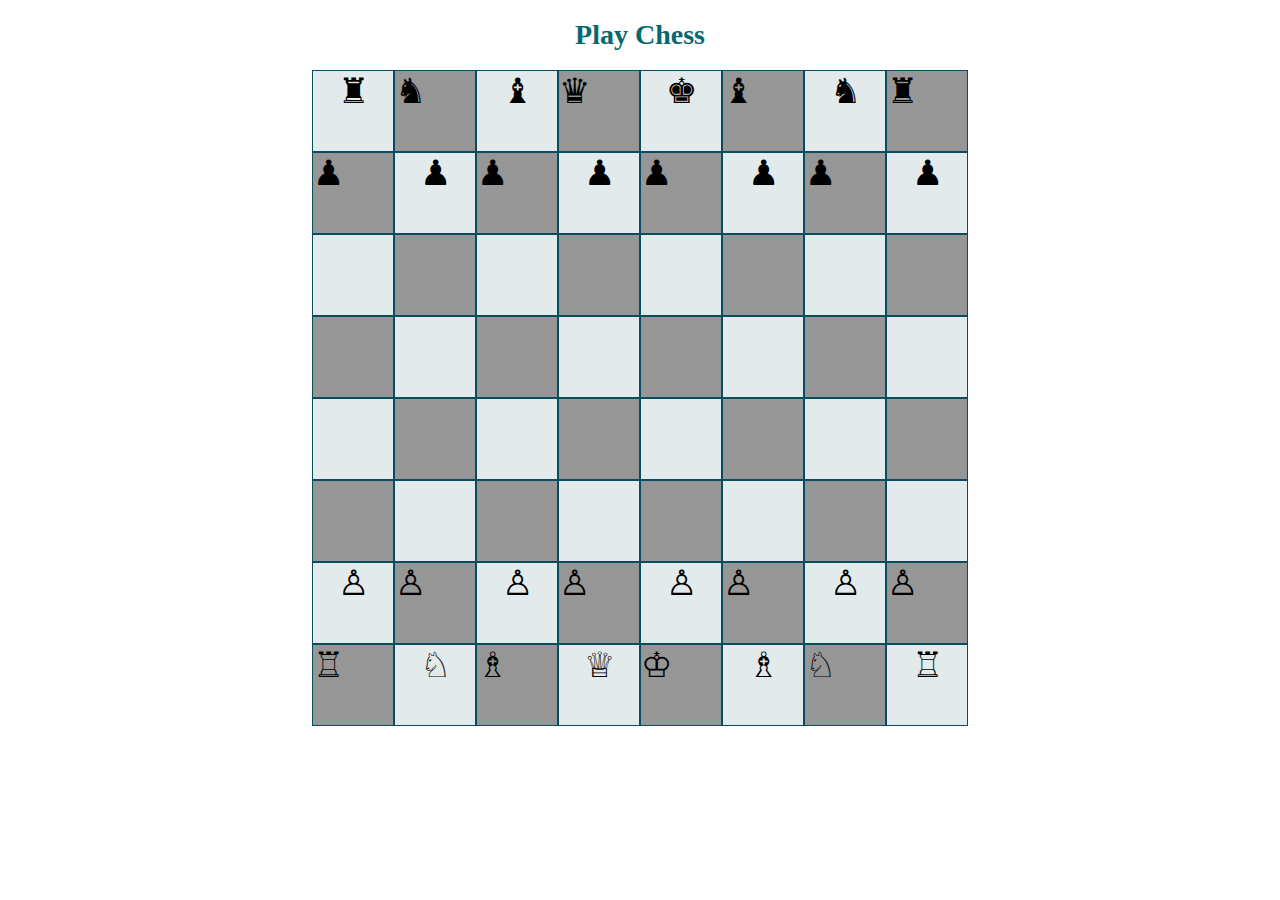
==== ASSIGNMENT20MARCH/index.html @ 141edb65 "chess board" ====
<!DOCTYPE html>
<html lang="en">
<head>
    <meta charset="UTF-8">
    <meta http-equiv="X-UA-Compatible" content="IE=edge">
    <meta name="viewport" content="width=device-width, initial-scale=1.0">
    <link rel="stylesheet" href="style.css">
    <title>Chess</title>
</head>
<body>
    <div class="heading">
        <h1>Play Chess</h1>
    </div>
    <div class="">
        <div class="board">
            <div class="whitebox"><span class="piece">&#9820;</span></div>
            <div class="blackbox"><span class="piece">&#9822;</span></div>
            <div class="whitebox"><span class="piece">&#9821;</span></div>
            <div class="blackbox"><span class="piece">&#9819;</span></div>
            <div class="whitebox"><span class="piece">&#9818;</span></div>
            <div class="blackbox"><span class="piece">&#9821;</span></div>
            <div class="whitebox"><span class="piece">&#9822;</span></div>
            <div class="blackbox"><span class="piece">&#9820;</span></div>
        </div>
        <div class="board">
            <div class="blackbox"><span class="piece">&#9823;</span></div>
            <div class="whitebox"><span class="piece">&#9823;</span></div>
            <div class="blackbox"><span class="piece">&#9823;</span></div>
            <div class="whitebox"><span class="piece">&#9823;</span></div>
            <div class="blackbox"><span class="piece">&#9823;</span></div>
            <div class="whitebox"><span class="piece">&#9823;</span></div>
            <div class="blackbox"><span class="piece">&#9823;</span></div>
            <div class="whitebox"><span class="piece">&#9823;</span></div>
        </div>
        <div class="board">
            <div class="whitebox"></div>
            <div class="blackbox"></div>
            <div class="whitebox"></div>
            <div class="blackbox"></div>
            <div class="whitebox"></div>
            <div class="blackbox"></div>
            <div class="whitebox"></div>
            <div class="blackbox"></div>
        </div>
        <div class="board">
            <div class="blackbox"></div>
            <div class="whitebox"></div>
            <div class="blackbox"></div>
            <div class="whitebox"></div>
            <div class="blackbox"></div>
            <div class="whitebox"></div>
            <div class="blackbox"></div>
            <div class="whitebox"></div>
        </div>
        <div class="board">
            <div class="whitebox"></div>
            <div class="blackbox"></div>
            <div class="whitebox"></div>
            <div class="blackbox"></div>
            <div class="whitebox"></div>
            <div class="blackbox"></div>
            <div class="whitebox"></div>
            <div class="blackbox"></div>
        </div>
        <div class="board">
            <div class="blackbox"></div>
            <div class="whitebox"></div>
            <div class="blackbox"></div>
            <div class="whitebox"></div>
            <div class="blackbox"></div>
            <div class="whitebox"></div>
            <div class="blackbox"></div>
            <div class="whitebox"></div>
        </div>
        <div class="board">
            <div class="whitebox"><span class="piece">&#9817;</span></div>
            <div class="blackbox"><span class="piece">&#9817;</span></div>
            <div class="whitebox"><span class="piece">&#9817;</span></div>
            <div class="blackbox"><span class="piece">&#9817;</span></div>
            <div class="whitebox"><span class="piece">&#9817;</span></div>
            <div class="blackbox"><span class="piece">&#9817;</span></div>
            <div class="whitebox"><span class="piece">&#9817;</span></div>
            <div class="blackbox"><span class="piece">&#9817;</span></div>
        </div>
        <div class="board">
            <div class="blackbox"><span class="piece">&#9814;</span></div>
            <div class="whitebox"><span class="piece">&#9816;</span></div>
            <div class="blackbox"><span class="piece">&#9815;</span></div>
            <div class="whitebox"><span class="piece">&#9813;</span></div>
            <div class="blackbox"><span class="piece">&#9812;</span></div>
            <div class="whitebox"><span class="piece">&#9815;</span></div>
            <div class="blackbox"><span class="piece">&#9816;</span></div>
            <div class="whitebox"><span class="piece">&#9814;</span></div>
            
        </div>
    </div>
</body>
</html>
---- ASSIGNMENT20MARCH/style.css ----
.heading{
    text-align: center;
    font-size: 14px;
    color: rgb(5, 105, 112);
}
.board .whitebox, .blackbox .piece{
    font-size: 35px;
    /* margin-left: 20px; */
    text-align: center;
    justify-content: center;
    align-items: center;
}
/* .mainboard{
    background-color: rgb(225, 235, 231);
    width: 100%;
    border: 25px solid #333;
} */


.board{
    display: flex;
    justify-content: center;
}
.whitebox{
    background-color: rgb(226, 234, 235);
    border: 1px solid rgb(7, 76, 97);
    width: 80px;
    height: 80px;
}
.board .blackbox{
    background-color: rgba(0, 0, 0, 0.411);
    border: 1px solid rgb(7, 76, 97);
    width: 80px;
    height: 80px;
}
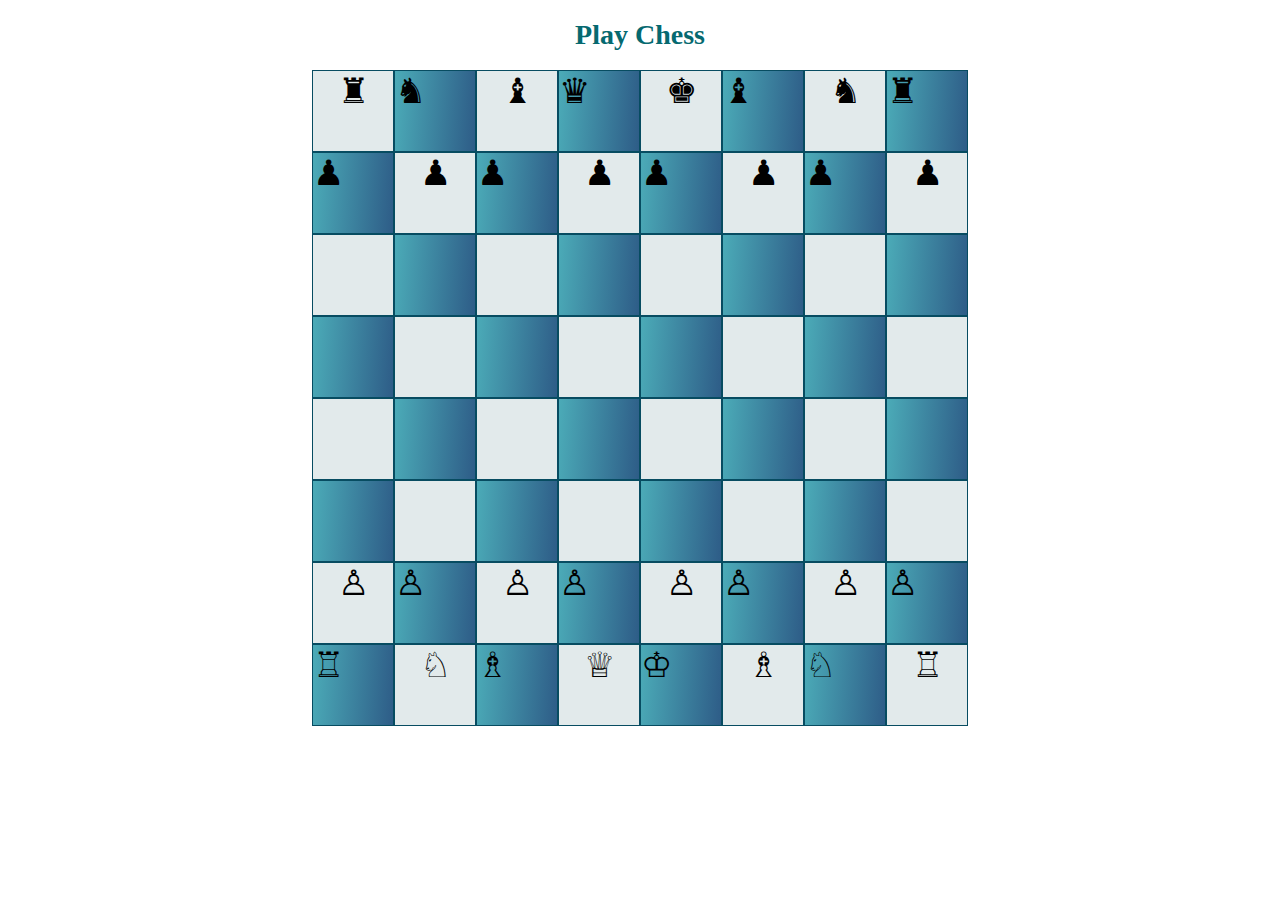
==== commit 6a867afe: "chess board with pieces" ====
--- a/ASSIGNMENT20MARCH/index.html
+++ b/ASSIGNMENT20MARCH/index.html
@@ -11,7 +11,7 @@
     <div class="heading">
         <h1>Play Chess</h1>
     </div>
-    <div class="">
+    <div class="mainboard">
         <div class="board">
             <div class="whitebox"><span class="piece">&#9820;</span></div>
             <div class="blackbox"><span class="piece">&#9822;</span></div>
--- a/ASSIGNMENT20MARCH/style.css
+++ b/ASSIGNMENT20MARCH/style.css
@@ -3,6 +3,7 @@
     font-size: 14px;
     color: rgb(5, 105, 112);
 }
+
 .board .whitebox, .blackbox .piece{
     font-size: 35px;
     /* margin-left: 20px; */
@@ -10,13 +11,6 @@
     justify-content: center;
     align-items: center;
 }
-/* .mainboard{
-    background-color: rgb(225, 235, 231);
-    width: 100%;
-    border: 25px solid #333;
-} */
-
-
 .board{
     display: flex;
     justify-content: center;
@@ -28,7 +22,7 @@
     height: 80px;
 }
 .board .blackbox{
-    background-color: rgba(0, 0, 0, 0.411);
+    background: linear-gradient(93.88deg, rgba(26, 146, 163, 0.79) 2.19%, rgba(15, 69, 118, 0.87) 99.23%);
     border: 1px solid rgb(7, 76, 97);
     width: 80px;
     height: 80px;
